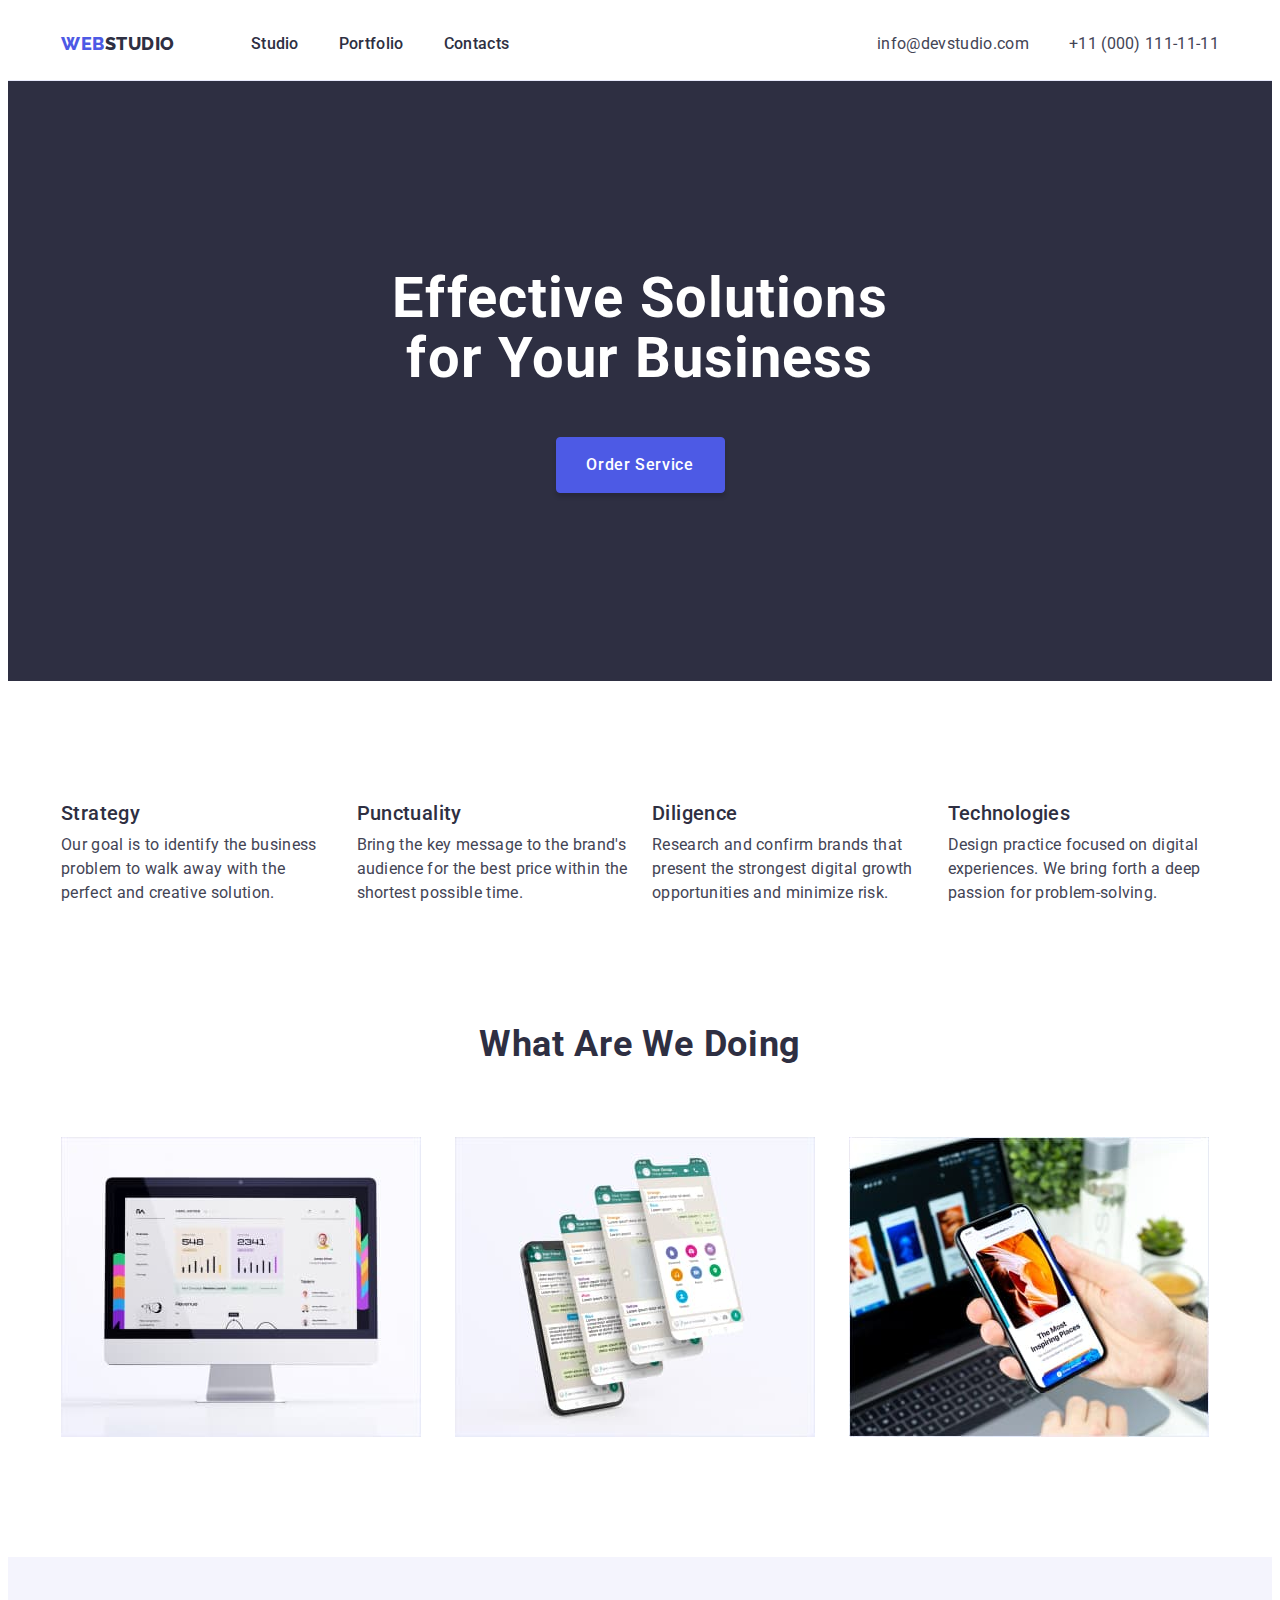
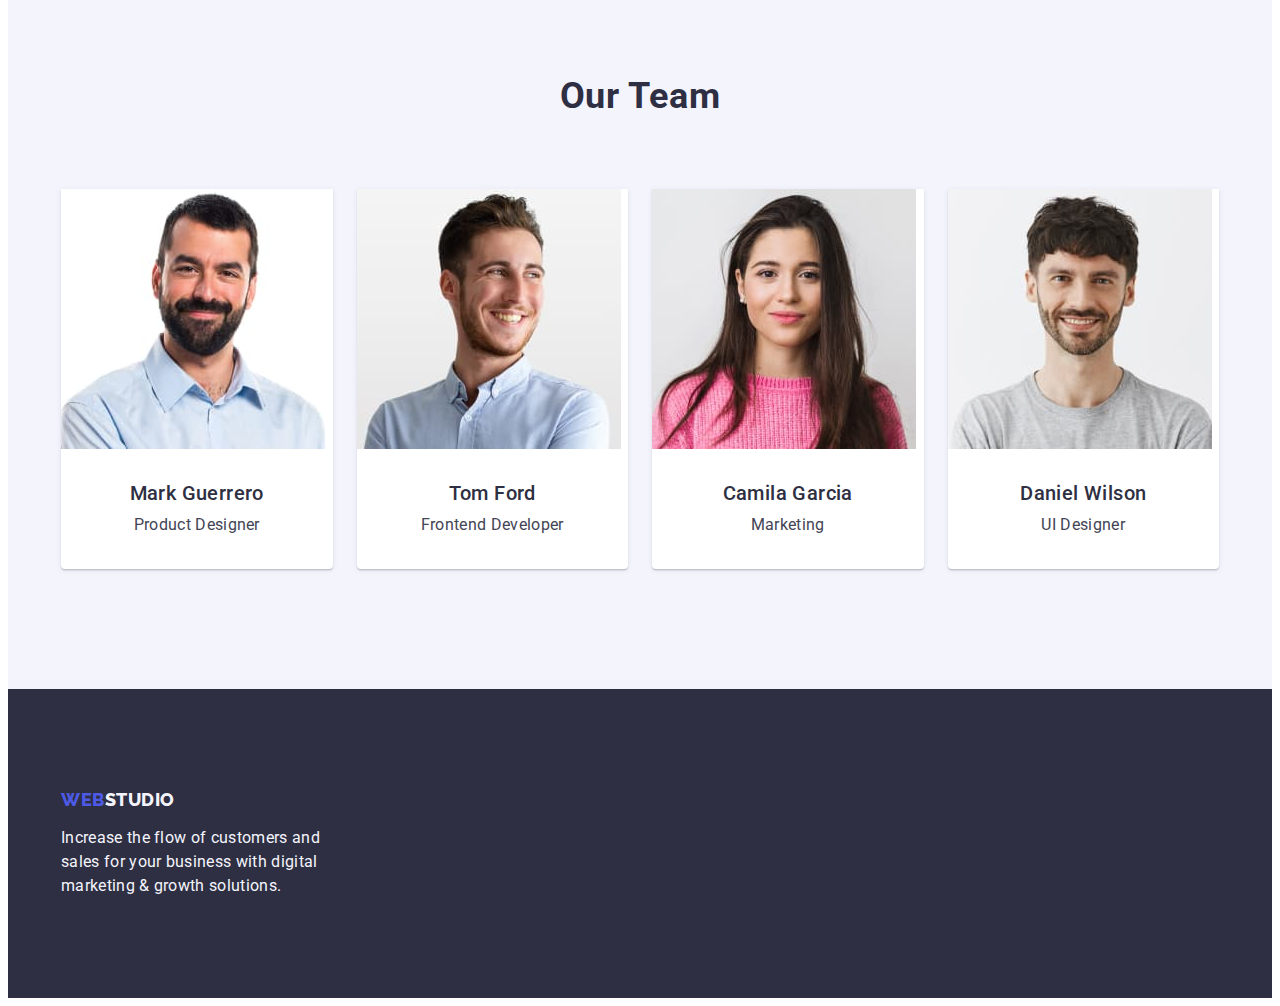
==== index.html @ c1289698 "Initial commit" ====
<!DOCTYPE html>
<html lang="en">
  <head>
    <meta charset="UTF-8" />
    <meta http-equiv="X-UA-Compatible" content="IE=edge" />
    <meta name="viewport" content="width=device-width, initial-scale=1.0" />
    <title>WebStudio</title>
    <link rel="preconnect" href="https://fonts.googleapis.com" />
    <link rel="preconnect" href="https://fonts.gstatic.com" crossorigin />
    <link
      href="https://fonts.googleapis.com/css2?family=Raleway:wght@800&family=Roboto:wght@400;500;700;900&display=swap"
      rel="stylesheet"
    />
    <link
      rel="stylesheet"
      href="https://cdnjs.cloudflare.com/ajax/libs/modern-normalize/1.1.0/modern-normalize.min.css"
      integrity="sha512-wpPYUAdjBVSE4KJnH1VR1HeZfpl1ub8YT/NKx4PuQ5NmX2tKuGu6U/JRp5y+Y8XG2tV+wKQpNHVUX03MfMFn9Q=="
      crossorigin="anonymous"
      referrerpolicy="no-referrer"
    />
    <link rel="stylesheet" href="./css/styles.css" />
  </head>
  <body>
    <header>
      <div class="header-container container">
        <a class="logo link" href="./index.html"
          >Web<span class="part-header-logo">Studio</span></a
        >
        <nav class="header-navigation">
          <ul class="header-list list">
            <li class="header-item">
              <a class="header-link link" href="./index.html">Studio</a>
            </li>
            <li class="header-item">
              <a class="header-link link" href="./portfolio.html">Portfolio</a>
            </li>
            <li class="header-item">
              <a class="header-link link" href="">Contacts</a>
            </li>
          </ul>
        </nav>
        <address class="address">
          <ul class="header-address-list list">
            <li class="header-address-item">
              <a
                class="header-address-link link"
                href="mailto:info@devstudio.com"
                >info@devstudio.com</a
              >
            </li>
            <li class="header-address-item">
              <a class="header-address-link link" href="tel:+110001111111"
                >+11 (000) 111-11-11</a
              >
            </li>
          </ul>
        </address>
      </div>
    </header>
    <main>
      <section class="hero">
        <div class="container">
          <h1 class="hero-title">Effective Solutions for Your Business</h1>
          <button class="hero-btn" type="button">Order Service</button>
        </div>
      </section>
      <section class="advantages">
        <!-- hidden h2 -->
        <h2 class="advantages visually-hidden">Our advantages</h2>
        <div class="container">
          <ul class="advantages-list list">
            <li class="advantages-item">
              <h3 class="advantages-subtitle">Strategy</h3>
              <p class="advantages-text">
                Our goal is to identify the business problem to walk away with
                the perfect and creative solution.
              </p>
            </li>
            <li class="advantages-item">
              <h3 class="advantages-subtitle">Punctuality</h3>
              <p class="advantages-text">
                Bring the key message to the brand's audience for the best price
                within the shortest possible time.
              </p>
            </li>
            <li class="advantages-item">
              <h3 class="advantages-subtitle">Diligence</h3>
              <p class="advantages-text">
                Research and confirm brands that present the strongest digital
                growth opportunities and minimize risk.
              </p>
            </li>
            <li class="advantages-item">
              <h3 class="advantages-subtitle">Technologies</h3>
              <p class="advantages-text">
                Design practice focused on digital experiences. We bring forth a
                deep passion for problem-solving.
              </p>
            </li>
          </ul>
        </div>
      </section>
      <section class="work">
        <div class="container">
          <h2 class="work-title">What are we doing</h2>
          <ul class="work-list list">
            <li class="work-item">
              <img
                src="./images/desctop.jpg"
                alt="Website layout"
                width="360"
                height="300"
              />
            </li>
            <li class="work-item">
              <img
                src="./images/app-phone.jpg"
                alt="Development of mobile app"
                width="360"
                height="300"
              />
            </li>
            <li class="work-item">
              <img
                src="./images/phone-in-hand.jpg"
                alt="Design"
                width="360"
                height="300"
              />
            </li>
          </ul>
        </div>
      </section>
      <section class="team">
        <div class="container">
          <h2 class="team-title">Our Team</h2>
          <ul class="team-list list">
            <li class="team-item">
              <img
                src="./images/mark-guerrero.jpg"
                alt="Picture Mark Guerrero"
                width="264"
                height="260"
              />
              <div class="team-card-item">
                <h3 class="team-subtitle">Mark Guerrero</h3>
                <p class="team-text">Product Designer</p>
              </div>
            </li>
            <li class="team-item">
              <img
                src="./images/tom-ford.jpg"
                alt="Picture Tom Ford"
                width="264"
                height="260"
              />
              <div class="team-card-item">
                <h3 class="team-subtitle">Tom Ford</h3>
                <p class="team-text">Frontend Developer</p>
              </div>
            </li>
            <li class="team-item">
              <img
                src="./images/camila-garcia.jpg"
                alt="Picture Camila Garcia"
                width="264"
                height="260"
              />
              <div class="team-card-item">
                <h3 class="team-subtitle">Camila Garcia</h3>
                <p class="team-text">Marketing</p>
              </div>
            </li>
            <li class="team-item">
              <img
                src="./images/daniel-wilson.jpg"
                alt="Picture Daniel Wilson"
                width="264"
                height="260"
              />
              <div class="team-card-item">
                <h3 class="team-subtitle">Daniel Wilson</h3>
                <p class="team-text">UI Designer</p>
              </div>
            </li>
          </ul>
        </div>
      </section>
    </main>
    <footer class="footer">
      <div class="container">
        <a class="logo link" href="./index.html"
          >Web<span class="part-footer-logo">Studio</span></a
        >
        <p class="footer-text">
          Increase the flow of customers and sales for your business with
          digital marketing & growth solutions.
        </p>
      </div>
    </footer>
  </body>
</html>
---- css/styles.css ----
:root {
  --primary-brand: #4d5ae5;
  --pressed-state: #404bbf;
  --dark: #2e2f42;
  --success: #31d0aa;
  --text: #434455;
  --subtle-text: #8e8f99;
  --accent: #e7e9fc;
  --light: #f4f4fd;
  --modal-overlay: #2e2f42;
  --hero-background: #2e2f42;
  --white-background: #ffffff;
  --modal-background: #fcfcfc;
}

h1,
h2,
h3,
h4,
h5,
h6,
p {
  margin: 0;
}

body {
  font-family: "Roboto", sans-serif;
  color: var(--text);
  background-color: var(--white-background);
}

img {
  display: block;
}

header {
  border-style: solid;
  border-width: 0 0 1px 0;
  border-color: var(--accent);
}

.container {
  max-width: 1158px;
  margin-left: auto;
  margin-right: auto;
  padding-left: 15px;
  padding-right: 15px;
}

.list {
  margin: 0;
  padding-left: 0;
  list-style: none;
}

.link {
  text-decoration: none;
}

.visually-hidden {
  position: absolute;
  top: -150%;
  z-index: -100;
  width: 0;
  height: 0;
  opacity: 0;
  visibility: hidden;
  user-select: none;
  pointer-events: none;
  cursor: none;
  margin: 0;
  padding: 0;
  overflow: hidden;
  border: none;
  outline: none;
  white-space: nowrap;
}

/** ------- HEADER------- **/

.header-container {
  display: flex;
  align-items: center;
  width: 100%;
  
}

.logo {
  font-family: "Raleway", sans-serif;
  font-weight: 800;
  font-size: 18px;
  line-height: 1.17;
  display: flex;
  align-items: center;
  letter-spacing: 0.03em;
  text-transform: uppercase;
  color: var(--primary-brand);
}

.part-header-logo {
  color: var(--dark);
}

.header-list {
  display: flex;
  margin-left: 76px;
  flex-direction: row;
  align-items: flex-start;
  gap: 40px;
  gap: 40px;
  
}

.header-link {
  display: inline-block;
  font-weight: 500;
  font-size: 16px;
  line-height: 1.5;
  letter-spacing: 0.02em;
  color: var(--dark);
  padding-top: 24px;
  padding-bottom: 24px;
}

.header-link:hover,
.header-link:focus {
  color: var(--pressed-state);
}

.address {
  font-style: normal;
  margin-left: auto;
}

.header-address-list {
  display: flex;
  gap: 40px;
}

.header-address-link {
  font-size: 16px;
  line-height: 1.5;
  letter-spacing: 0.02em;
  color: var(--text);
}

.header-address-link:hover,
.header-address-link:focus {
  color: var(--pressed-state);
}

/** ------- FOOTER------- **/

.footer {
  padding-top: 100px;
  padding-bottom: 100px;
  background-color: var(--hero-background);
}

.part-footer-logo {
  color: var(--light);
}

.footer-text {
  max-width: 264px;
  margin-top: 16px;
  font-size: 16px;
  line-height: 1.5;
  letter-spacing: 0.02em;
  color: var(--light);
}

/*? PAGE 1 ?*/
/** ------- HERO------- **/

.hero .container {
  display: flex;
  flex-direction: column;
  align-items: center;
}

.hero {
  background-color: var(--hero-background);
  padding-top: 188px;
  padding-bottom: 188px;
}

.hero-title {
  max-width: 496px;
  font-size: 56px;
  line-height: 1.07;
  text-align: center;
  letter-spacing: 0.02em;
  color: var(--white-background);
}

.hero-btn {
  margin-top: 48px;
  width: 169px;
  height: 56px;
  left: 20px;
  top: 88px;
  font-family: "Roboto", sans-serif;
  font-weight: 500;
  font-size: 16px;
  line-height: 1.5;
  align-items: center;
  letter-spacing: 0.04em;
  cursor: pointer;
  color: var(--white-background);
  background-color: var(--primary-brand);
  box-shadow: 0px 4px 4px rgba(0, 0, 0, 0.15);
  border-radius: 4px;
  border: 1px solid var(--primary-brand);
}

.hero-btn:hover,
.hero-btn:focus {
  background: var(--pressed-state);
  box-shadow: 0px 4px 4px rgba(0, 0, 0, 0.15);
  border-radius: 4px;
  border: 1px solid var(--pressed-state);
}

/** ------- ADVANTAGES------- **/

.advantages {
  padding-top: 120px;
  padding-bottom: 120px;
}

.advantages-list {
  display: flex;
  gap: 24px;
  justify-content: center;
}

.advantages-item {
  width: calc((100% - 72px) / 4);
}

.advantages-subtitle {
  margin-bottom: 8px;
  font-weight: 500;
  font-size: 20px;
  line-height: 1.2;
  letter-spacing: 0.02em;
  color: var(--dark);
}

.advantages-text {
  font-size: 16px;
  line-height: 1.5;
  letter-spacing: 0.02em;
  /* max-width: 264px; */
}

/** ------- WORK------- **/

.work {
  padding-bottom: 120px;
}

.work-list {
  display: flex;
  gap: 24px;
  justify-content: center;
}

.work-item {
  width: calc((100% - 48px) / 3);
}

.work-title {
  margin-bottom: 72px;
  font-size: 36px;
  line-height: 1.11;
  text-align: center;
  letter-spacing: 0.02em;
  text-transform: capitalize;
  color: var(--dark);
}

/** ------- TEAM------- **/

.team {
  background-color: var(--light);
  padding-top: 120px;
  padding-bottom: 120px;
}

.team-list {
  display: flex;
  gap: 24px;
  justify-content: center;
}

.team-item {
  box-shadow: 0px 1px 6px rgba(46, 47, 66, 0.08),
    0px 1px 1px rgba(46, 47, 66, 0.16), 0px 2px 1px rgba(46, 47, 66, 0.08);
  border-radius: 0px 0px 4px 4px;
  background-color: var(--white-background);
  width: calc((100% - 72px) / 4);
}

.team-card-item {
  padding-top: 32px;
  padding-bottom: 32px;
}

.team-title {
  margin-bottom: 72px;
  font-size: 36px;
  line-height: 1.11;
  text-align: center;
  letter-spacing: 0.02em;
  text-transform: capitalize;
  color: var(--dark);
}

.team-subtitle {
  font-weight: 500;
  font-size: 20px;
  line-height: 1.2;
  text-align: center;
  letter-spacing: 0.02em;
  color: var(--dark);
}
.team-text {
  margin-top: 8px;
  font-size: 16px;
  line-height: 1.5;
  text-align: center;
  letter-spacing: 0.02em;
}

/*? PAGE 2 ?*/
/** ------- PORTFOLIO------- **/

.portfolio {
  padding-top: 96px;
  padding-bottom: 120px;
}

.main-btn {
  display: flex;
  padding: 12px 24px;
  height: 48px;
  background: var(--light);
  border: 1px solid var(--accent);
  border-radius: 4px;
  cursor: pointer;
  font-family: "Roboto", sans-serif;
  font-weight: 500;
  font-size: 16px;
  line-height: 1.5;
  letter-spacing: 0.04em;
  color: var(--primary-brand);
}

.main-btn:hover,
.main-btn:focus {
  background: var(--pressed-state);
  box-shadow: 0px 3px 1px rgba(0, 0, 0, 0.1), 0px 2px 1px rgba(0, 0, 0, 0.08),
    0px 2px 2px rgba(0, 0, 0, 0.12);
  border-radius: 4px;
  color: var(--white-background);
  border-color: var(--pressed-state);
}

.main-list {
  display: flex;
  gap: 24px;
  justify-content: center;
  margin-bottom: 72px;
}

.portfolio-title {
  font-weight: 500;
  font-size: 20px;
  line-height: 1.2;
  letter-spacing: 0.02em;
  color: var(--dark);
}

.portfolio-list {
  display: flex;
  flex-wrap: wrap;
  justify-content: center;
  gap: 48px 24px;
}

.portfolio-item {
  width: 360px;
  height: 420px;
}

.portfolio-border {
  border-width: 0 1px 1px 1px;
  border-style: solid;
  border-color: var(--accent);
  padding: 32px 0 32px 16px;
}

.portfolio-title {
  margin-bottom: 8px;
}

.portfolio-text {
  font-size: 16px;
  line-height: 1.5;
  letter-spacing: 0.02em;
  color: var(--text);
}
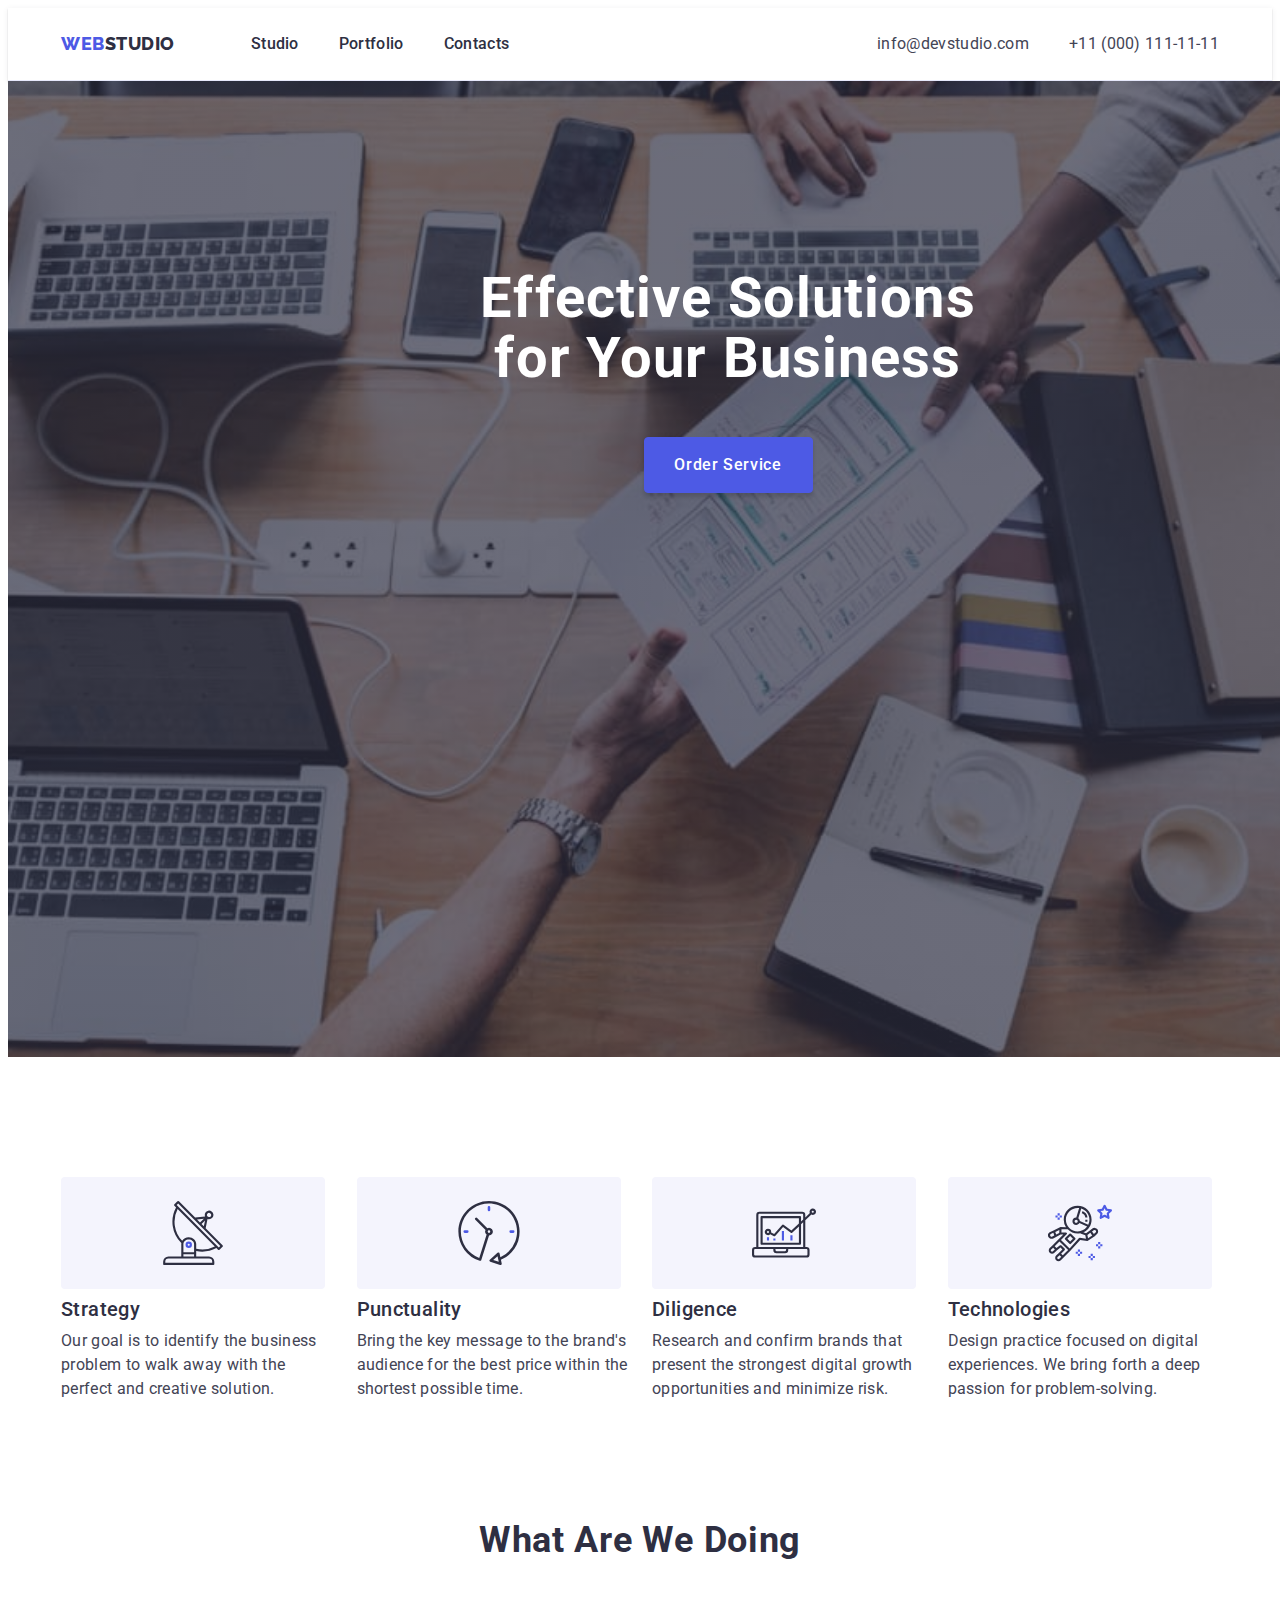
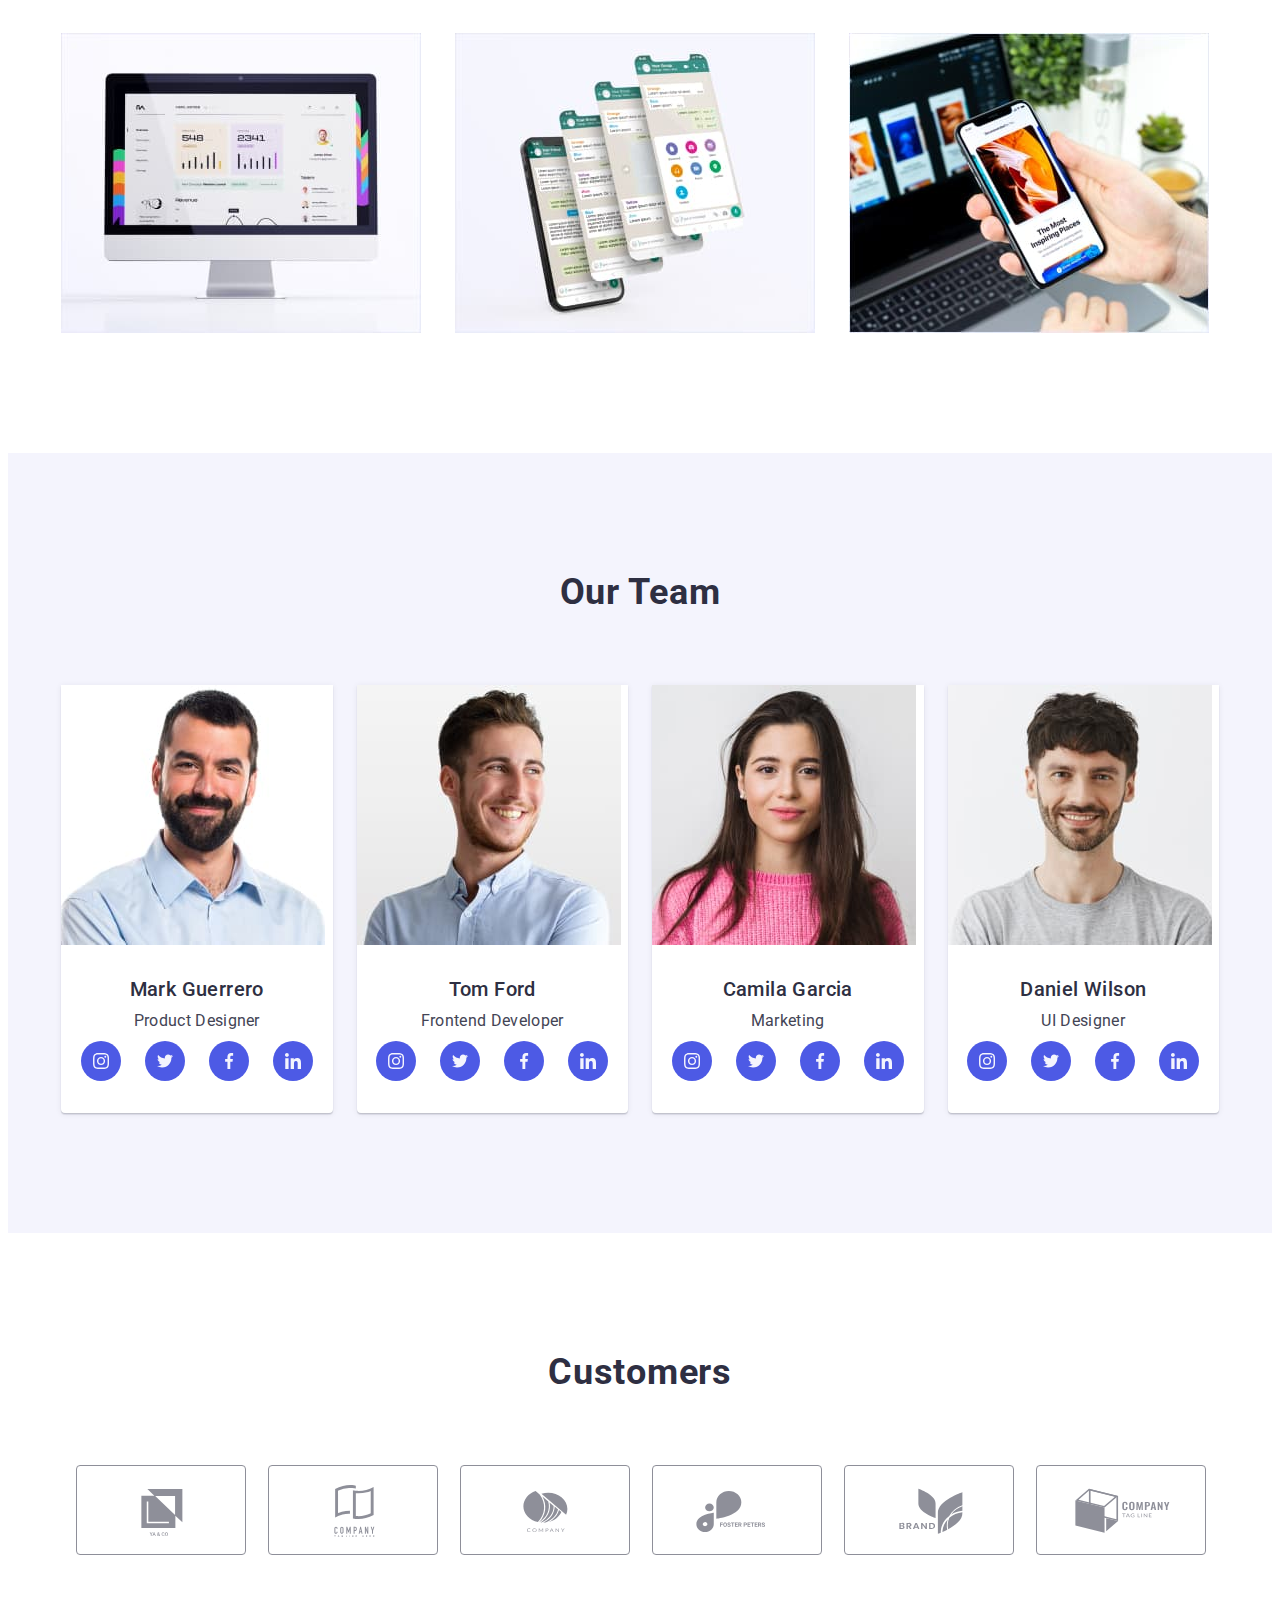
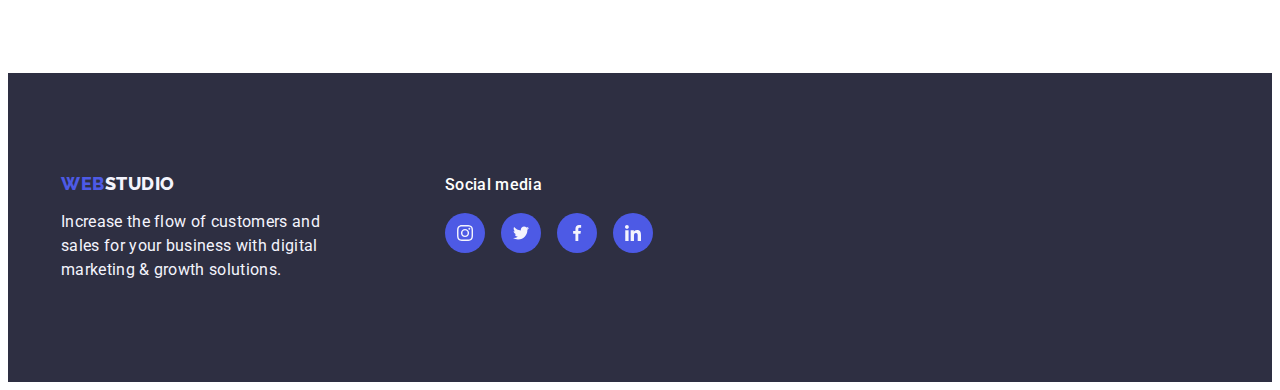
==== commit 7fb0a13f: "start hw 04" ====
--- a/index.html
+++ b/index.html
@@ -66,10 +66,16 @@
       </section>
       <section class="advantages">
         <!-- hidden h2 -->
+
         <h2 class="advantages visually-hidden">Our advantages</h2>
         <div class="container">
           <ul class="advantages-list list">
             <li class="advantages-item">
+              <a class="advantages-link link" href="">
+                <svg class="team-soc-icon" width="64" height="64">
+                  <use href="./images/icons.svg#icon-antenna"></use>
+                </svg>
+              </a>
               <h3 class="advantages-subtitle">Strategy</h3>
               <p class="advantages-text">
                 Our goal is to identify the business problem to walk away with
@@ -77,6 +83,11 @@
               </p>
             </li>
             <li class="advantages-item">
+              <a class="advantages-link link" href="">
+                <svg class="team-soc-icon" width="64" height="64">
+                  <use href="./images/icons.svg#icon-clock"></use>
+                </svg>
+              </a>
               <h3 class="advantages-subtitle">Punctuality</h3>
               <p class="advantages-text">
                 Bring the key message to the brand's audience for the best price
@@ -84,6 +95,11 @@
               </p>
             </li>
             <li class="advantages-item">
+              <a class="advantages-link link" href="">
+                <svg class="team-soc-icon" width="64" height="64">
+                  <use href="./images/icons.svg#icon-diagram"></use>
+                </svg>
+              </a>
               <h3 class="advantages-subtitle">Diligence</h3>
               <p class="advantages-text">
                 Research and confirm brands that present the strongest digital
@@ -91,6 +107,11 @@
               </p>
             </li>
             <li class="advantages-item">
+              <a class="advantages-link link" href="">
+                <svg class="team-soc-icon" width="64" height="64">
+                  <use href="./images/icons.svg#icon-astronaut"></use>
+                </svg>
+              </a>
               <h3 class="advantages-subtitle">Technologies</h3>
               <p class="advantages-text">
                 Design practice focused on digital experiences. We bring forth a
@@ -145,6 +166,36 @@
               <div class="team-card-item">
                 <h3 class="team-subtitle">Mark Guerrero</h3>
                 <p class="team-text">Product Designer</p>
+                <ul class="team-soc-list list">
+                  <li class="team-soc-item">
+                    <a href="" class="team-soc-link link">
+                      <svg class="team-soc-icon" width="16" height="16">
+                        <use href="./images/icons.svg#icon-instagram"></use>
+                      </svg>
+                    </a>
+                  </li>
+                  <li class="team-soc-item">
+                    <a href="" class="team-soc-link link">
+                      <svg class="team-soc-icon" width="16" height="16">
+                        <use href="./images/icons.svg#icon-twitter"></use>
+                      </svg>
+                    </a>
+                  </li>
+                  <li class="team-soc-item">
+                    <a href="" class="team-soc-link link">
+                      <svg class="team-soc-icon" width="16" height="16">
+                        <use href="./images/icons.svg#icon-facebook"></use>
+                      </svg>
+                    </a>
+                  </li>
+                  <li class="team-soc-item">
+                    <a href="" class="team-soc-link link">
+                      <svg class="team-soc-icon" width="16" height="16">
+                        <use href="./images/icons.svg#icon-linkedin"></use>
+                      </svg>
+                    </a>
+                  </li>
+                </ul>
               </div>
             </li>
             <li class="team-item">
@@ -157,6 +208,36 @@
               <div class="team-card-item">
                 <h3 class="team-subtitle">Tom Ford</h3>
                 <p class="team-text">Frontend Developer</p>
+                <ul class="team-soc-list list">
+                  <li class="team-soc-item">
+                    <a href="" class="team-soc-link link">
+                      <svg class="team-soc-icon" width="16" height="16">
+                        <use href="./images/icons.svg#icon-instagram"></use>
+                      </svg>
+                    </a>
+                  </li>
+                  <li class="team-soc-item">
+                    <a href="" class="team-soc-link link">
+                      <svg class="team-soc-icon" width="16" height="16">
+                        <use href="./images/icons.svg#icon-twitter"></use>
+                      </svg>
+                    </a>
+                  </li>
+                  <li class="team-soc-item">
+                    <a href="" class="team-soc-link link">
+                      <svg class="team-soc-icon" width="16" height="16">
+                        <use href="./images/icons.svg#icon-facebook"></use>
+                      </svg>
+                    </a>
+                  </li>
+                  <li class="team-soc-item">
+                    <a href="" class="team-soc-link link">
+                      <svg class="team-soc-icon" width="16" height="16">
+                        <use href="./images/icons.svg#icon-linkedin"></use>
+                      </svg>
+                    </a>
+                  </li>
+                </ul>
               </div>
             </li>
             <li class="team-item">
@@ -169,6 +250,36 @@
               <div class="team-card-item">
                 <h3 class="team-subtitle">Camila Garcia</h3>
                 <p class="team-text">Marketing</p>
+                <ul class="team-soc-list list">
+                  <li class="team-soc-item">
+                    <a href="" class="team-soc-link link">
+                      <svg class="team-soc-icon" width="16" height="16">
+                        <use href="./images/icons.svg#icon-instagram"></use>
+                      </svg>
+                    </a>
+                  </li>
+                  <li class="team-soc-item">
+                    <a href="" class="team-soc-link link">
+                      <svg class="team-soc-icon" width="16" height="16">
+                        <use href="./images/icons.svg#icon-twitter"></use>
+                      </svg>
+                    </a>
+                  </li>
+                  <li class="team-soc-item">
+                    <a href="" class="team-soc-link link">
+                      <svg class="team-soc-icon" width="16" height="16">
+                        <use href="./images/icons.svg#icon-facebook"></use>
+                      </svg>
+                    </a>
+                  </li>
+                  <li class="team-soc-item">
+                    <a href="" class="team-soc-link link">
+                      <svg class="team-soc-icon" width="16" height="16">
+                        <use href="./images/icons.svg#icon-linkedin"></use>
+                      </svg>
+                    </a>
+                  </li>
+                </ul>
               </div>
             </li>
             <li class="team-item">
@@ -181,21 +292,134 @@
               <div class="team-card-item">
                 <h3 class="team-subtitle">Daniel Wilson</h3>
                 <p class="team-text">UI Designer</p>
+                <ul class="team-soc-list list">
+                  <li class="team-soc-item">
+                    <a href="" class="team-soc-link link">
+                      <svg class="team-soc-icon" width="16" height="16">
+                        <use href="./images/icons.svg#icon-instagram"></use>
+                      </svg>
+                    </a>
+                  </li>
+                  <li class="team-soc-item">
+                    <a href="" class="team-soc-link link">
+                      <svg class="team-soc-icon" width="16" height="16">
+                        <use href="./images/icons.svg#icon-twitter"></use>
+                      </svg>
+                    </a>
+                  </li>
+                  <li class="team-soc-item">
+                    <a href="" class="team-soc-link link">
+                      <svg class="team-soc-icon" width="16" height="16">
+                        <use href="./images/icons.svg#icon-facebook"></use>
+                      </svg>
+                    </a>
+                  </li>
+                  <li class="team-soc-item">
+                    <a href="" class="team-soc-link link">
+                      <svg class="team-soc-icon" width="16" height="16">
+                        <use href="./images/icons.svg#icon-linkedin"></use>
+                      </svg>
+                    </a>
+                  </li>
+                </ul>
               </div>
+            </li>
+          </ul>
+        </div>
+      </section>
+      <section class="customers">
+        <div class="container">
+          <h2 class="customers-title">Customers</h2>
+          <ul class="customers-list list">
+            <li class="customers-item">
+              <a class="customers-link link" href="">
+                <svg class="customers-icon" width="104" height="56">
+                  <use href="./images/icons.svg#icon-ya-co"></use>
+                </svg>
+              </a>
+            </li>
+            <li class="customers-item">
+              <a class="customers-link link" href="">
+                <svg class="customers-icon" width="104" height="56">
+                  <use href="./images/icons.svg#icon-tagline-here"></use>
+                </svg>
+              </a>
+            </li>
+            <li class="customers-item">
+              <a class="customers-link link" href="">
+                <svg class="customers-icon" width="104" height="56">
+                  <use href="./images/icons.svg#icon-company"></use>
+                </svg>
+              </a>
+            </li>
+            <li class="customers-item">
+              <a class="customers-link link" href="">
+                <svg class="customers-icon" width="104" height="56">
+                  <use href="./images/icons.svg#icon-foster-peters"></use>
+                </svg>
+              </a>
+            </li>
+            <li class="customers-item">
+              <a class="customers-link link" href="">
+                <svg class="customers-icon" width="104" height="56">
+                  <use href="./images/icons.svg#icon-brand"></use>
+                </svg>
+              </a>
+            </li>
+            <li class="customers-item">
+              <a class="customers-link link" href="">
+                <svg class="customers-icon" width="104" height="56">
+                  <use href="./images/icons.svg#icon-tag-line"></use>
+                </svg>
+              </a>
             </li>
           </ul>
         </div>
       </section>
     </main>
     <footer class="footer">
-      <div class="container">
-        <a class="logo link" href="./index.html"
-          >Web<span class="part-footer-logo">Studio</span></a
-        >
-        <p class="footer-text">
-          Increase the flow of customers and sales for your business with
-          digital marketing & growth solutions.
-        </p>
+      <div class="footer-container container">
+        <div>
+          <a class="logo link" href="./index.html"
+            >Web<span class="part-footer-logo">Studio</span></a
+          >
+          <p class="footer-text">
+            Increase the flow of customers and sales for your business with
+            digital marketing & growth solutions.
+          </p>
+        </div>
+        <div>
+          <h2 class="footer-title">Social media</h2>
+          <ul class="footer-soc-list list">
+            <li class="footer-soc-item">
+              <a class="footer-soc-link link" href="">
+                <svg class="team-soc-icon" width="16" height="16">
+                  <use href="./images/icons.svg#icon-instagram"></use>
+                </svg>
+              </a>
+            </li>
+            <li class="footer-soc-item">
+              <a class="footer-soc-link link" href="">
+                <svg class="team-soc-icon" width="16" height="16">
+                  <use href="./images/icons.svg#icon-twitter"></use>
+                </svg>
+              </a>
+            </li>
+            <li class="footer-soc-item">
+              <a class="footer-soc-link link" href="">
+                <svg class="team-soc-icon" width="16" height="16">
+                  <use href="./images/icons.svg#icon-facebook"></use>
+                </svg>
+              </a>
+            </li>
+            <li class="footer-soc-item">
+              <a class="footer-soc-link link" href=""
+                ><svg class="team-soc-icon" width="16" height="16">
+                  <use href="./images/icons.svg#icon-linkedin"></use></svg
+              ></a>
+            </li>
+          </ul>
+        </div>
       </div>
     </footer>
   </body>
--- a/css/styles.css
+++ b/css/styles.css
@@ -11,6 +11,7 @@
   --hero-background: #2e2f42;
   --white-background: #ffffff;
   --modal-background: #fcfcfc;
+  --bg-gradient: linear-gradient(rgba(46, 47, 66, 0.7), rgba(46, 47, 66, 0.7));
 }
 
 h1,
@@ -37,6 +38,8 @@
   border-style: solid;
   border-width: 0 0 1px 0;
   border-color: var(--accent);
+  box-shadow: 0px 2px 1px rgba(46, 47, 66, 0.08),
+    0px 1px 1px rgba(46, 47, 66, 0.16), 0px 1px 6px rgba(46, 47, 66, 0.08);
 }
 
 .container {
@@ -82,7 +85,6 @@
   display: flex;
   align-items: center;
   width: 100%;
-  
 }
 
 .logo {
@@ -108,7 +110,6 @@
   align-items: flex-start;
   gap: 40px;
   gap: 40px;
-  
 }
 
 .header-link {
@@ -157,6 +158,11 @@
   background-color: var(--hero-background);
 }
 
+.footer-container {
+  display: flex;
+  gap: 120px;
+}
+
 .part-footer-logo {
   color: var(--light);
 }
@@ -170,6 +176,46 @@
   color: var(--light);
 }
 
+.footer-title {
+  margin-bottom: 16px;
+  font-weight: 500;
+  font-size: 16px;
+  line-height: 1.5;
+  letter-spacing: 0.02em;
+  color: var(--white-background);
+}
+
+.footer-soc-list {
+  display: flex;
+  gap: 16px;
+  justify-content: center;
+}
+
+.footer-soc-item {
+  width: 40px;
+  height: 40px;
+}
+.footer-soc-link {
+  width: 100%;
+  height: 100%;
+  border-radius: 50%;
+  background-color: var(--primary-brand);
+  display: flex;
+  align-items: center;
+  justify-content: center;
+}
+
+.footer-soc-link:hover,
+.footer-soc-link:focus {
+  background-color: var(--success);
+}
+
+.team-soc-icon {
+}
+
+.team-soc-item {
+}
+
 /*? PAGE 1 ?*/
 /** ------- HERO------- **/
 
@@ -180,9 +226,16 @@
 }
 
 .hero {
+  width: 1440px;
+  height: 600px;
+  margin: 0 auto;
   background-color: var(--hero-background);
   padding-top: 188px;
   padding-bottom: 188px;
+  background-image: var(--bg-gradient), url(../images/hero-bg.jpg);
+  background-repeat: no-repeat;
+  background-position: center;
+  background-size: cover;
 }
 
 .hero-title {
@@ -239,6 +292,17 @@
   width: calc((100% - 72px) / 4);
 }
 
+.advantages-link {
+  width: 264px;
+  height: 112px;
+  border-radius: 4px;
+  margin-bottom: 8px;
+  background-color: var(--light);
+  display: flex;
+  align-items: center;
+  justify-content: center;
+}
+
 .advantages-subtitle {
   margin-bottom: 8px;
   font-weight: 500;
@@ -332,6 +396,83 @@
   line-height: 1.5;
   text-align: center;
   letter-spacing: 0.02em;
+  margin-bottom: 8px;
+}
+
+.team-soc-list {
+  display: flex;
+  justify-content: center;
+  gap: 24px;
+}
+
+.team-soc-item {
+  width: 40px;
+  height: 40px;
+}
+.team-soc-link {
+  width: 100%;
+  height: 100%;
+  border-radius: 50%;
+  background-color: var(--primary-brand);
+  display: flex;
+  align-items: center;
+  justify-content: center;
+}
+
+.team-soc-link:hover,
+.team-soc-link:focus {
+  background-color: var(--pressed-state);
+}
+
+.team-soc-icon {
+  fill: var(--light);
+}
+
+/** ------- CUSTOMERS------- **/
+
+.customers {
+  padding-top: 120px;
+  padding-bottom: 120px;
+}
+.customers-title {
+  margin-bottom: 72px;
+  font-size: 36px;
+  line-height: 1.11;
+  text-align: center;
+  letter-spacing: 0.02em;
+  text-transform: capitalize;
+  color: var(--dark);
+}
+.customers-list {
+  display: flex;
+  justify-content: center;
+  gap: 24px;
+}
+.customers-item {
+  width: 168px;
+  height: 88px;
+}
+.customers-link {
+  width: 100%;
+  height: 100%;
+  display: flex;
+  align-items: center;
+  justify-content: center;
+  border: 1px solid var(--subtle-text);
+  border-radius: 4px;
+}
+.customers-icon {
+  fill: var(--subtle-text);
+}
+
+.customers-link:hover,
+.customers-link:focus {
+  border-color: var(--pressed-state);
+}
+
+.customers-link:hover > .customers-icon,
+.customers-link:focus > .customers-icon {
+  fill: var(--pressed-state);
 }
 
 /*? PAGE 2 ?*/
@@ -395,6 +536,12 @@
   height: 420px;
 }
 
+.portfolio-item:hover,
+.portfolio-item:focus {
+  box-shadow: 0px 1px 6px rgba(46, 47, 66, 0.08),
+    0px 1px 1px rgba(46, 47, 66, 0.16), 0px 2px 1px rgba(46, 47, 66, 0.08);
+}
+
 .portfolio-border {
   border-width: 0 1px 1px 1px;
   border-style: solid;
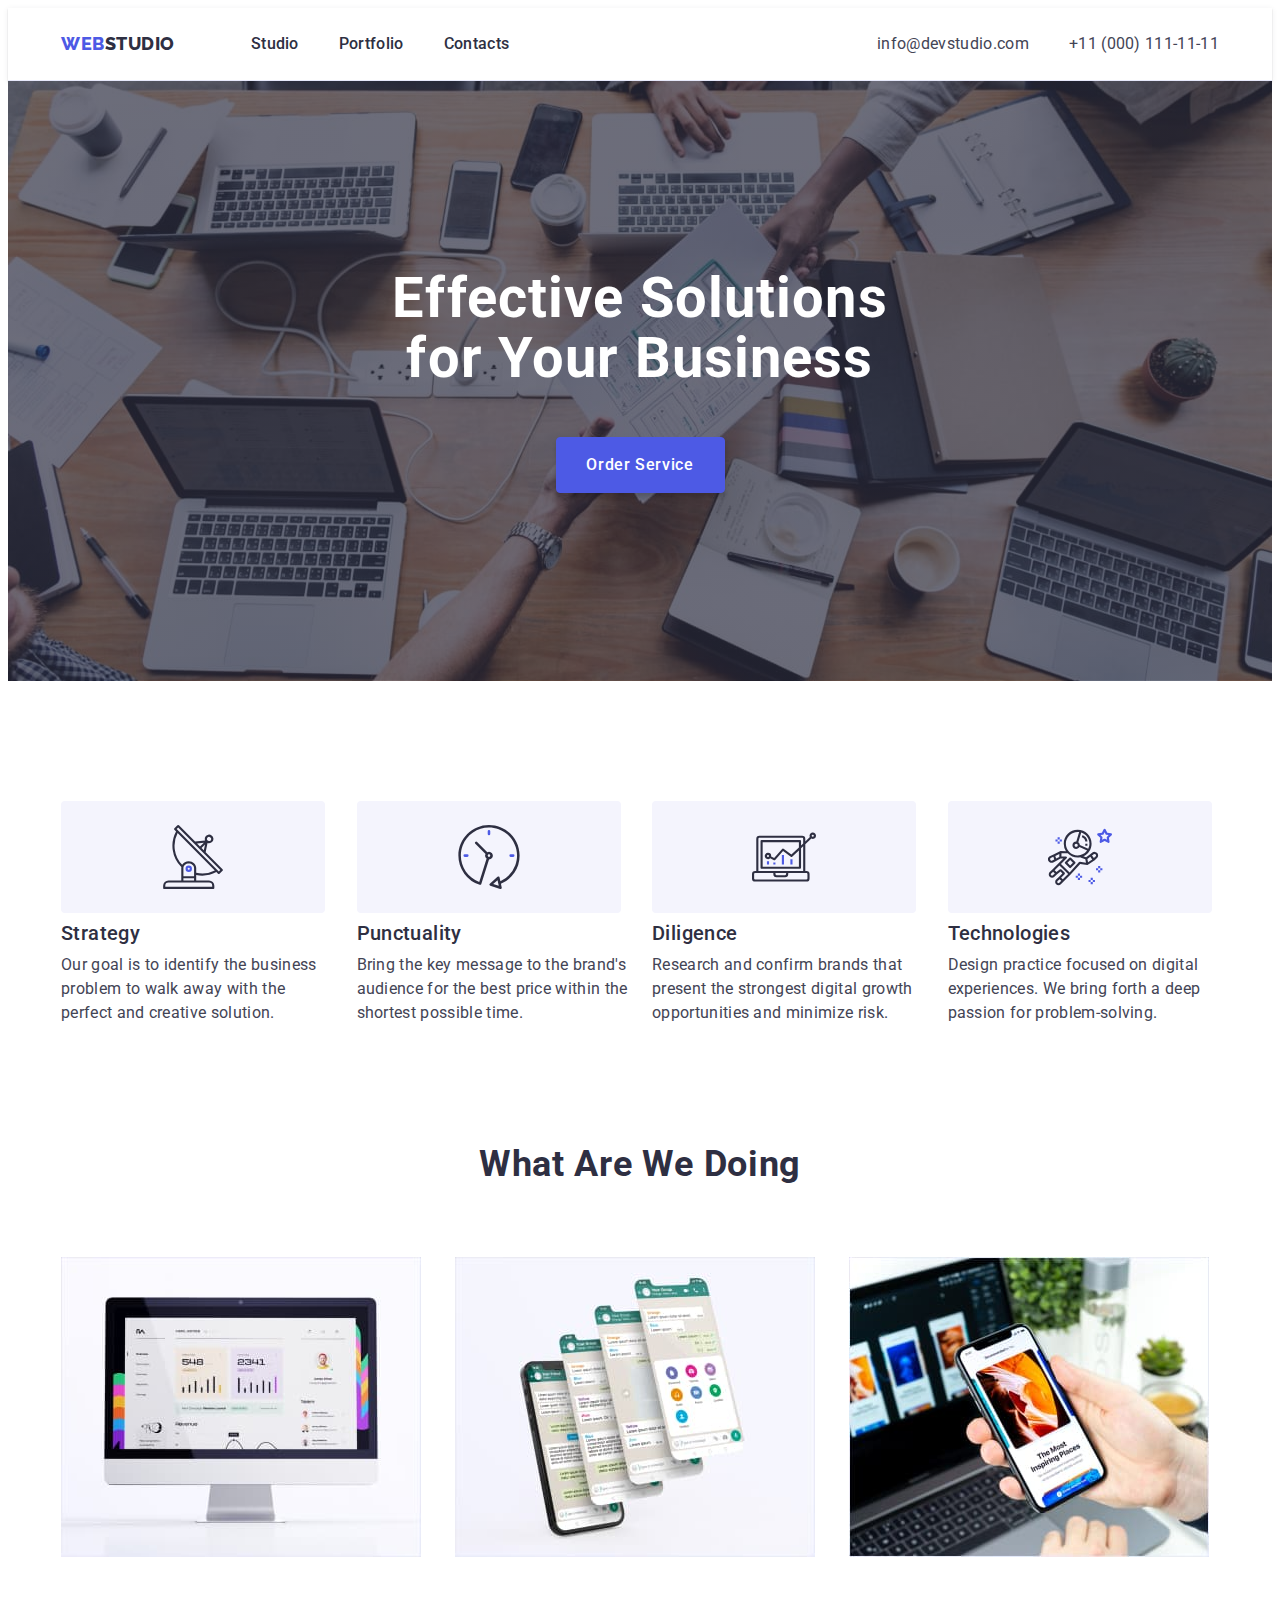
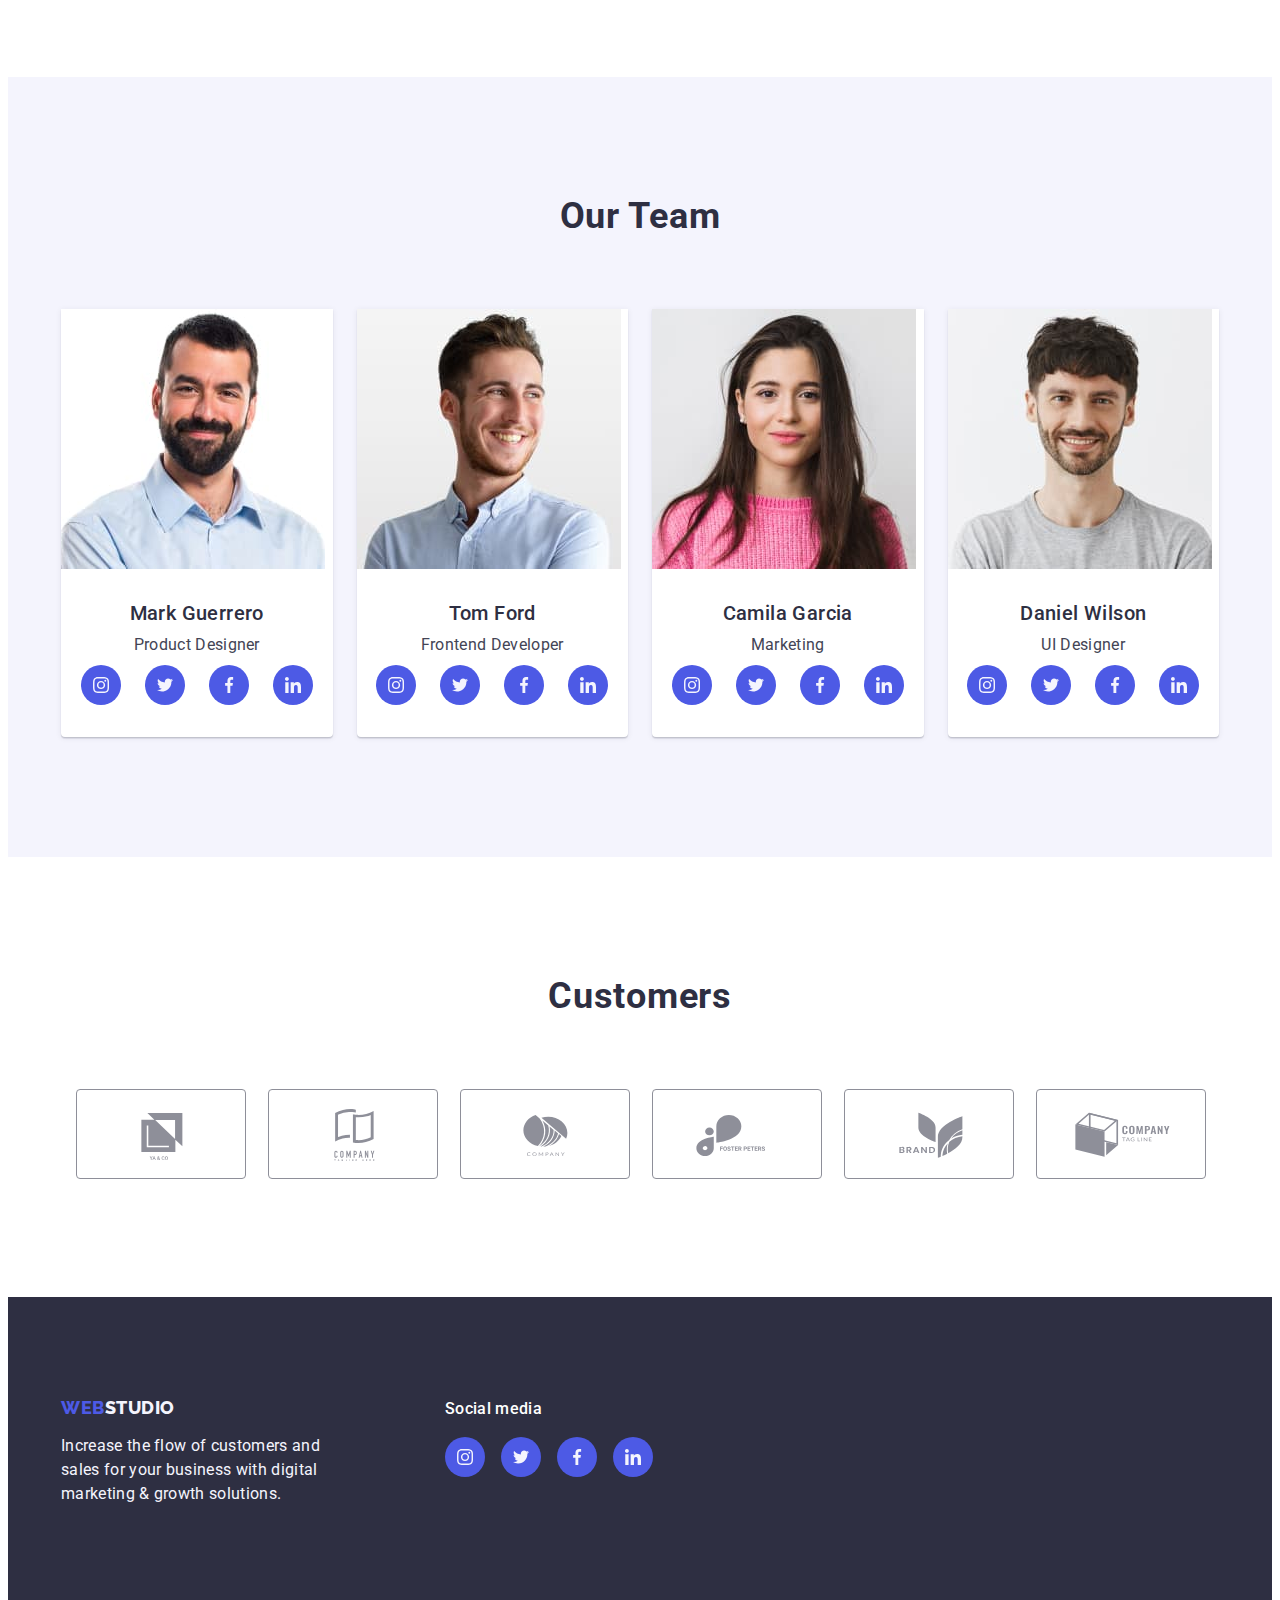
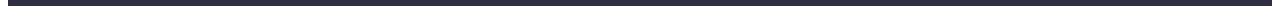
==== commit a352486e: "first fix" ====
--- a/index.html
+++ b/index.html
@@ -71,11 +71,11 @@
         <div class="container">
           <ul class="advantages-list list">
             <li class="advantages-item">
-              <a class="advantages-link link" href="">
+              <div class="advantages-logo">
                 <svg class="team-soc-icon" width="64" height="64">
                   <use href="./images/icons.svg#icon-antenna"></use>
                 </svg>
-              </a>
+              </div>
               <h3 class="advantages-subtitle">Strategy</h3>
               <p class="advantages-text">
                 Our goal is to identify the business problem to walk away with
@@ -83,11 +83,11 @@
               </p>
             </li>
             <li class="advantages-item">
-              <a class="advantages-link link" href="">
+              <div class="advantages-logo">
                 <svg class="team-soc-icon" width="64" height="64">
                   <use href="./images/icons.svg#icon-clock"></use>
                 </svg>
-              </a>
+              </div>
               <h3 class="advantages-subtitle">Punctuality</h3>
               <p class="advantages-text">
                 Bring the key message to the brand's audience for the best price
@@ -95,11 +95,11 @@
               </p>
             </li>
             <li class="advantages-item">
-              <a class="advantages-link link" href="">
+              <div class="advantages-logo">
                 <svg class="team-soc-icon" width="64" height="64">
                   <use href="./images/icons.svg#icon-diagram"></use>
                 </svg>
-              </a>
+              </div>
               <h3 class="advantages-subtitle">Diligence</h3>
               <p class="advantages-text">
                 Research and confirm brands that present the strongest digital
@@ -107,11 +107,11 @@
               </p>
             </li>
             <li class="advantages-item">
-              <a class="advantages-link link" href="">
+              <div class="advantages-logo">
                 <svg class="team-soc-icon" width="64" height="64">
                   <use href="./images/icons.svg#icon-astronaut"></use>
                 </svg>
-              </a>
+              </div>   
               <h3 class="advantages-subtitle">Technologies</h3>
               <p class="advantages-text">
                 Design practice focused on digital experiences. We bring forth a
@@ -389,7 +389,7 @@
           </p>
         </div>
         <div>
-          <h2 class="footer-title">Social media</h2>
+          <p class="footer-soc-text">Social media</p>
           <ul class="footer-soc-list list">
             <li class="footer-soc-item">
               <a class="footer-soc-link link" href="">
--- a/css/styles.css
+++ b/css/styles.css
@@ -88,12 +88,12 @@
 }
 
 .logo {
+  display: flex;
+  align-items: center;
   font-family: "Raleway", sans-serif;
   font-weight: 800;
   font-size: 18px;
   line-height: 1.17;
-  display: flex;
-  align-items: center;
   letter-spacing: 0.03em;
   text-transform: uppercase;
   color: var(--primary-brand);
@@ -109,18 +109,17 @@
   flex-direction: row;
   align-items: flex-start;
   gap: 40px;
-  gap: 40px;
 }
 
 .header-link {
-  display: inline-block;
-  font-weight: 500;
-  font-size: 16px;
-  line-height: 1.5;
-  letter-spacing: 0.02em;
-  color: var(--dark);
   padding-top: 24px;
   padding-bottom: 24px;
+  display: inline-block;
+  font-weight: 500;
+  font-size: 16px;
+  line-height: 1.5;
+  letter-spacing: 0.02em;
+  color: var(--dark);
 }
 
 .header-link:hover,
@@ -129,8 +128,8 @@
 }
 
 .address {
+  margin-left: auto;
   font-style: normal;
-  margin-left: auto;
 }
 
 .header-address-list {
@@ -176,7 +175,7 @@
   color: var(--light);
 }
 
-.footer-title {
+.footer-soc-text {
   margin-bottom: 16px;
   font-weight: 500;
   font-size: 16px;
@@ -199,10 +198,10 @@
   width: 100%;
   height: 100%;
   border-radius: 50%;
+  display: flex;
+  align-items: center;
+  justify-content: center;
   background-color: var(--primary-brand);
-  display: flex;
-  align-items: center;
-  justify-content: center;
 }
 
 .footer-soc-link:hover,
@@ -210,12 +209,6 @@
   background-color: var(--success);
 }
 
-.team-soc-icon {
-}
-
-.team-soc-item {
-}
-
 /*? PAGE 1 ?*/
 /** ------- HERO------- **/
 
@@ -226,8 +219,8 @@
 }
 
 .hero {
-  width: 1440px;
-  height: 600px;
+  max-width: 1440px;
+  max-height: 600px;
   margin: 0 auto;
   background-color: var(--hero-background);
   padding-top: 188px;
@@ -292,15 +285,15 @@
   width: calc((100% - 72px) / 4);
 }
 
-.advantages-link {
+.advantages-logo {
   width: 264px;
   height: 112px;
   border-radius: 4px;
   margin-bottom: 8px;
+  display: flex;
+  align-items: center;
+  justify-content: center;
   background-color: var(--light);
-  display: flex;
-  align-items: center;
-  justify-content: center;
 }
 
 .advantages-subtitle {
@@ -316,7 +309,6 @@
   font-size: 16px;
   line-height: 1.5;
   letter-spacing: 0.02em;
-  /* max-width: 264px; */
 }
 
 /** ------- WORK------- **/
@@ -337,9 +329,9 @@
 
 .work-title {
   margin-bottom: 72px;
+  text-align: center;
   font-size: 36px;
   line-height: 1.11;
-  text-align: center;
   letter-spacing: 0.02em;
   text-transform: capitalize;
   color: var(--dark);
@@ -348,9 +340,9 @@
 /** ------- TEAM------- **/
 
 .team {
-  background-color: var(--light);
   padding-top: 120px;
   padding-bottom: 120px;
+  background-color: var(--light);
 }
 
 .team-list {
@@ -374,27 +366,27 @@
 
 .team-title {
   margin-bottom: 72px;
+  text-align: center;
   font-size: 36px;
   line-height: 1.11;
+  letter-spacing: 0.02em;
+  text-transform: capitalize;
+  color: var(--dark);
+}
+
+.team-subtitle {
   text-align: center;
-  letter-spacing: 0.02em;
-  text-transform: capitalize;
-  color: var(--dark);
-}
-
-.team-subtitle {
   font-weight: 500;
   font-size: 20px;
   line-height: 1.2;
-  text-align: center;
   letter-spacing: 0.02em;
   color: var(--dark);
 }
 .team-text {
   margin-top: 8px;
-  font-size: 16px;
-  line-height: 1.5;
   text-align: center;
+  font-size: 16px;
+  line-height: 1.5;
   letter-spacing: 0.02em;
   margin-bottom: 8px;
 }
@@ -412,11 +404,11 @@
 .team-soc-link {
   width: 100%;
   height: 100%;
+  display: flex;
+  align-items: center;
+  justify-content: center;
   border-radius: 50%;
   background-color: var(--primary-brand);
-  display: flex;
-  align-items: center;
-  justify-content: center;
 }
 
 .team-soc-link:hover,
@@ -436,9 +428,9 @@
 }
 .customers-title {
   margin-bottom: 72px;
+  text-align: center;
   font-size: 36px;
   line-height: 1.11;
-  text-align: center;
   letter-spacing: 0.02em;
   text-transform: capitalize;
   color: var(--dark);
